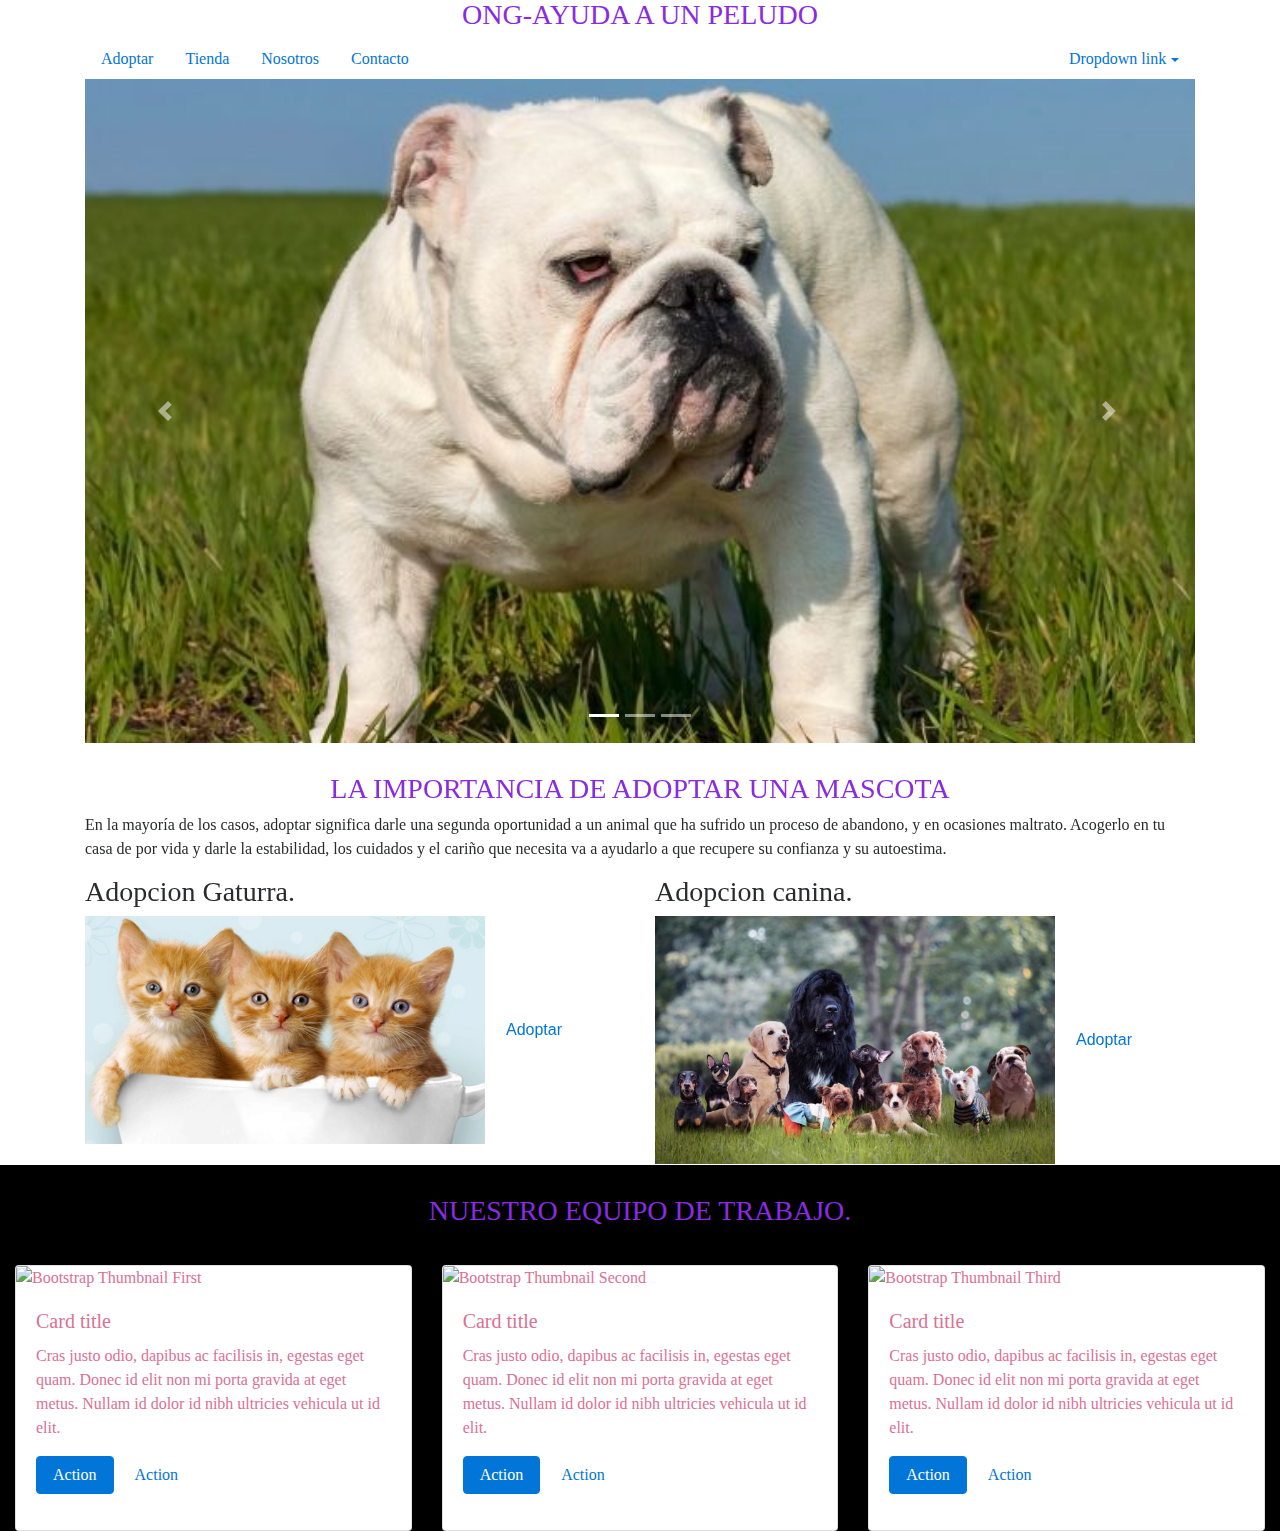
==== index.html @ 7597224c "Eva-terminada" ====
<!DOCTYPE html>
<html lang="en">
  <head>
    <meta charset="utf-8">
    <meta http-equiv="X-UA-Compatible" content="IE=edge">
    <meta name="viewport" content="width=device-width, initial-scale=1">

    <title>Bootstrap 4, from LayoutIt!</title>

    <meta name="description" content="Source code generated using layoutit.com">
    <meta name="author" content="LayoutIt!">

    <link href="css/bootstrap.min.css" rel="stylesheet">
    <link href="css/style.css" rel="stylesheet">

  </head>
  <body>

    <div class="container">
		<!--titulo-->
	<div class="row">
		<div class="col-md-12">
			<h3 class="text-center">
			
				 ONG-AYUDA A UN PELUDO
			</h3>
		</div>
	</div>

	<div class="row">
		<div class="col-md-12">
			<ul class="nav">
				<li class="nav-item">
					<a class="nav-link active" href="#">Adoptar</a>
				</li>
				<li class="nav-item">
					<a class="nav-link active" href="#">Tienda</a>
				</li>
				<li class="nav-item">
					<a class="nav-link active" href="#">Nosotros</a>
				</li>
				<li class="nav-item">
					<a class="nav-link active" href="#">Contacto</a>
				</li>
				<li class="nav-item dropdown ml-md-auto">
					 <a class="nav-link dropdown-toggle" href="http://example.com" id="navbarDropdownMenuLink" data-toggle="dropdown">Dropdown link</a>
					<div class="dropdown-menu dropdown-menu-right" aria-labelledby="navbarDropdownMenuLink">
						 <a class="dropdown-item" href="#">Action</a> <a class="dropdown-item" href="#">Another action</a> <a class="dropdown-item" href="#">Something else here</a>
						<div class="dropdown-divider">
						</div> <a class="dropdown-item" href="#">Separated link</a>
					</div>
				</li>
			</ul>
		</div>
	</div>

<!--carrusel-->
	<div class="row">
		<div class="col-md-12">
			<div class="carousel slide" id="carousel-989282">
				<ol class="carousel-indicators">
					<li data-slide-to="0" data-target="#carousel-989282" class="active">
					</li>
					<li data-slide-to="1" data-target="#carousel-989282">
					</li>
					<li data-slide-to="2" data-target="#carousel-989282">
					</li>
				</ol>
				<div class="carousel-inner">
					<div class="carousel-item active">
						<img class="d-block w-100" alt="Carousel Bootstrap First" src="/fonts/bulldog-ingles.jpg">
						<div class="carousel-caption">
							<h4>
								
							</h4>
							
						</div>
					</div>
					<div class="carousel-item">
						<img class="d-block w-100" alt="Carousel Bootstrap Second" src="/fonts/1.webp">
						<div class="carousel-caption">
							<h4>
								
							</h4>
							
						</div>
					</div>
					<div class="carousel-item">
						<img class="d-block w-100" alt="Carousel Bootstrap Third" src="/fonts/pomerania.webp">
						<div class="carousel-caption">
						
						</div>
					</div>
				</div> <a class="carousel-control-prev" href="#carousel-989282" data-slide="prev"><span class="carousel-control-prev-icon"></span> <span class="sr-only">Previous</span></a> <a class="carousel-control-next" href="#carousel-989282" data-slide="next"><span class="carousel-control-next-icon"></span> <span class="sr-only">Next</span></a>
			</div>
		</div>
	</div>
</div>

    

	<div class="container">
		<div class="row">
			<div class="col-md-12">
				<h3 class="text-uppercase text-center" >
					<br>
					La importancia de adoptar una mascota
					<br>
				</h3>
			</div>
		</div>
		<div class="row">
			<div class="col-md-12">
				<p>
					En la mayoría de los casos, adoptar significa darle una segunda oportunidad a un animal que ha sufrido un proceso de abandono, y en ocasiones maltrato. Acogerlo en tu casa de por vida y darle la estabilidad, los cuidados y el cariño que necesita va a ayudarlo a que recupere su confianza y su autoestima.
				</p>
			</div>
		</div>
		<div class="row">
			<div class="col-md-6">
				<h3>
					Adopcion Gaturra.
				</h3><img alt="Vista previa de la imagen de Bootstrap" src="/fonts/gatos-más-pequeños-1.png" width="400px"/>
				<button type="button" class="btn btn-link">
					<a href="gatos.html">Adoptar</a>
				</button>
			</div>
			<div class="col-md-6">
				<h3>
					Adopcion canina.
				</h3><img alt="Vista previa de la imagen de Bootstrap" src="/fonts/perros.jpg" width="400px" />
				<button type="button" class="btn btn-link">
					<a href="perros.html">Adoptar</a>
				</button>
			</div>
		</div>
		<div class="row">
			<div class="col-md-12">
			</div>
		</div>
	</div>

	<div class="container-fluid">
		<div class="row">
			<div class="col-md-12">
				<h3 class="text-center">
					<br>
					NUESTRO EQUIPO DE TRABAJO.
					<br>
					<br>
				</h3>
				<div class="row">
					<div class="col-md-4">
						<div class="card">
							<img class="card-img-top" alt="Bootstrap Thumbnail First" src="https://www.layoutit.com/img/people-q-c-600-200-1.jpg" />
							<div class="card-block">
								<h5 class="card-title">
									Card title
								</h5>
								<p class="card-text">
									Cras justo odio, dapibus ac facilisis in, egestas eget quam. Donec id elit non mi porta gravida at eget metus. Nullam id dolor id nibh ultricies vehicula ut id elit.
								</p>
								<p>
									<a class="btn btn-primary" href="#">Action</a> <a class="btn" href="#">Action</a>
								</p>
							</div>
						</div>
					</div>
					<div class="col-md-4">
						<div class="card">
							<img class="card-img-top" alt="Bootstrap Thumbnail Second" src="https://www.layoutit.com/img/city-q-c-600-200-1.jpg" />
							<div class="card-block">
								<h5 class="card-title">
									Card title
								</h5>
								<p class="card-text">
									Cras justo odio, dapibus ac facilisis in, egestas eget quam. Donec id elit non mi porta gravida at eget metus. Nullam id dolor id nibh ultricies vehicula ut id elit.
								</p>
								<p>
									<a class="btn btn-primary" href="#">Action</a> <a class="btn" href="#">Action</a>
								</p>
							</div>
						</div>
					</div>
					<div class="col-md-4">
						<div class="card">
							<img class="card-img-top" alt="Bootstrap Thumbnail Third" src="https://www.layoutit.com/img/sports-q-c-600-200-1.jpg" />
							<div class="card-block">
								<h5 class="card-title">
									Card title
								</h5>
								<p class="card-text">
									Cras justo odio, dapibus ac facilisis in, egestas eget quam. Donec id elit non mi porta gravida at eget metus. Nullam id dolor id nibh ultricies vehicula ut id elit.
								</p>
								<p>
									<a class="btn btn-primary" href="#">Action</a> <a class="btn" href="#">Action</a>
								</p>
							</div>
						</div>
					</div>
				</div>
			</div>
		</div>
	</div>
	<script src="js/jquery.min.js"></script>
    <script src="js/bootstrap.min.js"></script>
    <script src="js/scripts.js"></script>

  </body>

</html>
---- css/style.css ----
body{
    font-family: cursive;
}



.container-fluid{
    color: palevioletred;
    background-color: black;


}
.text-center{
    color: blueviolet;
}

.nav ul li{
    color: blueviolet !important;
}
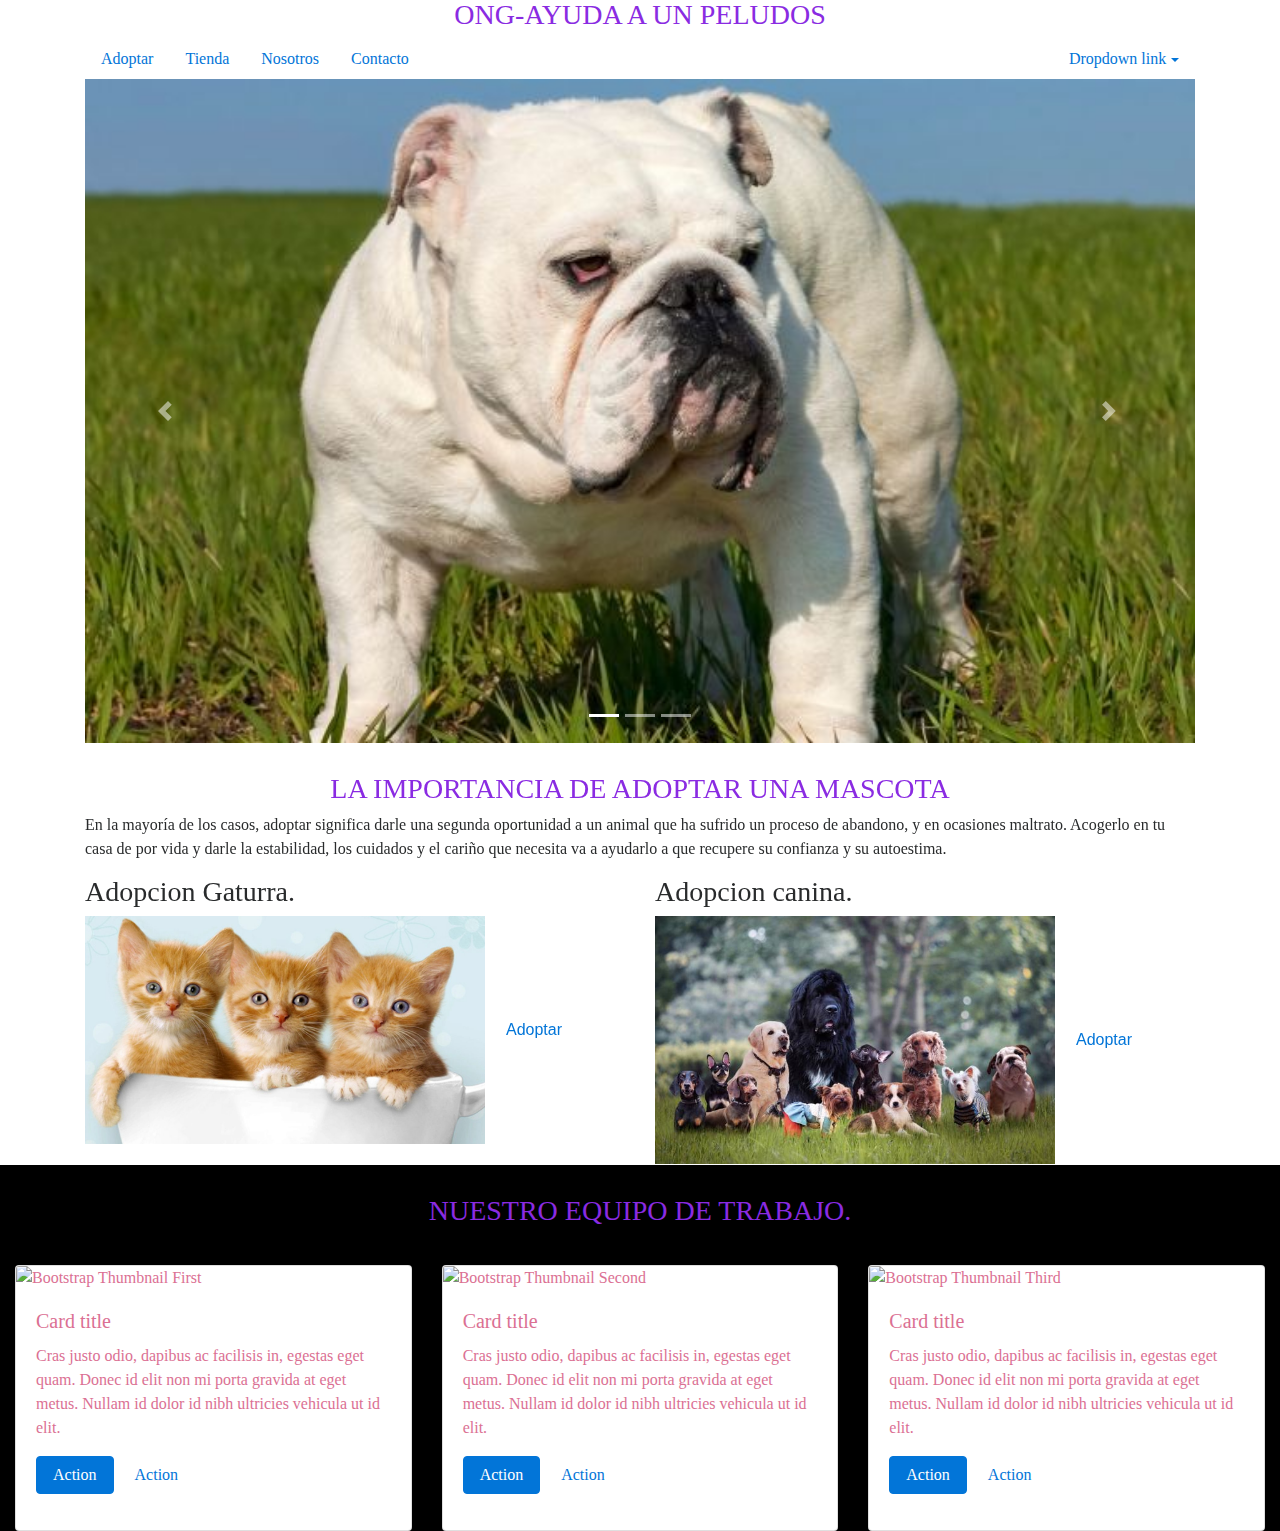
==== commit c9cc0d2b: "index modificado" ====
--- a/index.html
+++ b/index.html
@@ -22,7 +22,7 @@
 		<div class="col-md-12">
 			<h3 class="text-center">
 			
-				 ONG-AYUDA A UN PELUDO
+				 ONG-AYUDA A UN PELUDOS
 			</h3>
 		</div>
 	</div>
